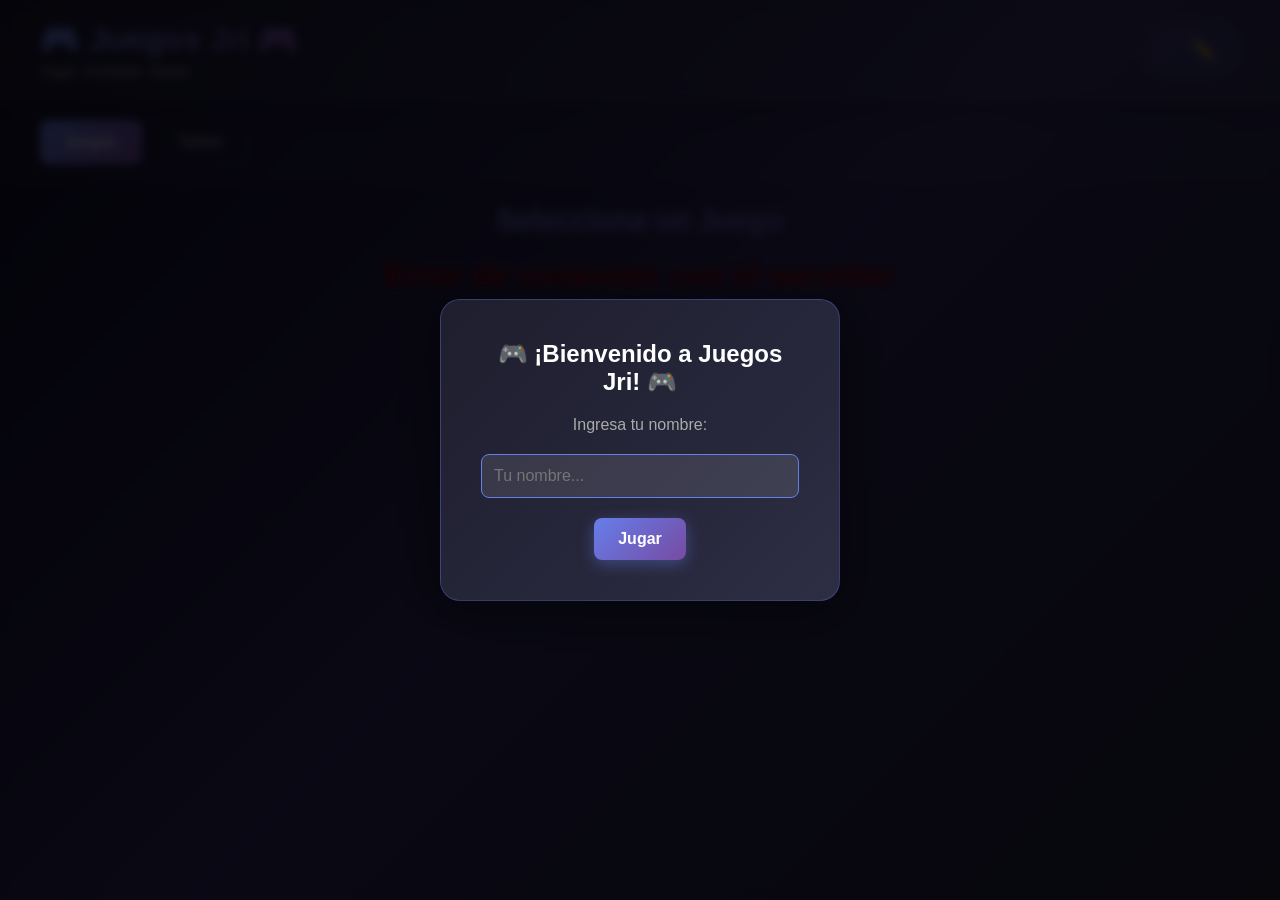
==== backend/templates/index.html @ 80ad062e "update: all backend" ====
<!DOCTYPE html>
<html lang="en">
<head>
    <meta charset="UTF-8">
    <meta name="viewport" content="width=device-width, initial-scale=1.0">
    <title>Juegos Jri</title>
    <link rel="stylesheet" href="style.css">
</head>
<body>
    <!-- Player Name Modal -->
    <div id="name-modal" class="modal">
        <div class="modal-content">
            <h2>🎮 ¡Bienvenido a Juegos Jri! 🎮</h2>
            <p>Ingresa tu nombre:</p>
            <input type="text" id="player-name-input" placeholder="Tu nombre..." maxlength="20" autofocus>
            <button id="save-name-btn" class="btn-primary">Jugar</button>
        </div>
    </div>

    <!-- Game Over Modal -->
    <div id="game-over-modal" class="modal">
        <div class="modal-content game-over-content">
            <h2>🎮 Game Over! 🎮</h2>
            <p id="game-over-score" class="game-over-score"></p>
            <p class="game-over-question">¿Quieres volver a jugar?</p>
            <div class="game-over-buttons">
                <button id="play-again-btn" class="btn-primary">Sí, jugar de nuevo</button>
                <button id="back-to-menu-btn" class="btn-secondary">Volver al menú</button>
            </div>
        </div>
    </div>

    <!-- Countdown Overlay -->
    <div id="countdown-overlay" class="countdown-overlay" style="display: none;">
        <div id="countdown-number" class="countdown-number"></div>
    </div>

    <header>
        <div>
            <h1>🎮 Juegos Jri 🎮</h1>
            <p class="subtitle">Jugar. Competir. Ganar.</p>
        </div>
        <div class="header-right">
            <div id="player-info" class="player-badge">
                <span class="player-label"></span>
                <span id="player-name-display" class="player-name"></span>
                <button id="change-name-btn" class="btn-icon" title="Cambiar nombre">✏️</button>
            </div>
        </div>
    </header>

    <nav class="nav-tabs">
        <button class="tab-btn active" data-view="menu">Juegos</button>
        <button class="tab-btn" data-view="leaderboard">Tablas</button>
    </nav>

    <main>
        <section id="menu-view" class="view-section">
            <h2>Selecciona un Juego</h2>
            <div id="game-list" class="game-grid">Cargando Juegos...</div>
        </section>

        <section id="leaderboard-view" class="view-section hidden">
            <h2>🏆 Tablas</h2>
            <div class="filter-controls">
                <label>Filtrar por juegos:</label>
                <select id="leaderboard-filter">
                    <option value="">Todos</option>
                </select>
                <button id="refresh-leaderboard" class="btn-secondary">Recargar</button>
            </div>
            <div id="leaderboard-content">Cargando...</div>
        </section>

        <section id="game-view" class="view-section hidden">
            <div id="game-container"></div>
        </section>
    </main>
    <script src="app.js"></script>
</body>
</html>
---- backend/templates/style.css ----
* {
    box-sizing: border-box;
    margin: 0;
    padding: 0;
}

body {
    font-family: 'Segoe UI', Tahoma, Geneva, Verdana, sans-serif;
    margin: 0;
    padding: 0;
    background: linear-gradient(135deg, #0f0c29 0%, #302b63 50%, #24243e 100%);
    min-height: 100vh;
    color: #ffffff;
    display: flex;
    flex-direction: column;
}

header {
    display: flex;
    justify-content: space-between;
    align-items: center;
    padding: 20px 40px;
    background: rgba(255, 255, 255, 0.05);
    backdrop-filter: blur(10px);
    border-bottom: 1px solid rgba(255, 255, 255, 0.1);
    box-shadow: 0 4px 30px rgba(0, 0, 0, 0.1);
}

header h1 {
    font-size: 2em;
    background: linear-gradient(45deg, #667eea 0%, #764ba2 100%);
    -webkit-background-clip: text;
    -webkit-text-fill-color: transparent;
    background-clip: text;
    margin-bottom: 5px;
}

.error {
  color: #870404; 
  font-size: 2em;
  font-weight: bold;
  text-align: center;
  position: fixed;
  left: 50%;
  transform: translateX(-50%); 
}

.subtitle {
    color: #aaa;
    font-size: 0.9em;
}

.header-right {
    display: flex;
    gap: 20px;
    align-items: center;
}

.player-badge {
    display: flex;
    align-items: center;
    gap: 10px;
    padding: 10px 16px;
    background: rgba(102, 126, 234, 0.15);
    border-radius: 25px;
    border: 1px solid rgba(102, 126, 234, 0.3);
    transition: all 0.3s ease;
}

.player-badge:hover {
    background: rgba(102, 126, 234, 0.25);
    border-color: rgba(102, 126, 234, 0.5);
}

.player-label {
    font-size: 0.85em;
    color: #aaa;
    text-transform: uppercase;
    letter-spacing: 0.5px;
}

.player-name {
    font-weight: 600;
    color: #667eea;
    font-size: 1.1em;
}

.btn-icon {
    background: transparent;
    border: none;
    cursor: pointer;
    font-size: 1.2em;
    padding: 4px 8px;
    border-radius: 6px;
    transition: all 0.2s ease;
    opacity: 0.7;
}

.btn-icon:hover {
    background: rgba(255, 255, 255, 0.1);
    opacity: 1;
    transform: scale(1.1);
}

.score-badge {
    padding: 10px 20px;
    background: linear-gradient(135deg, #667eea 0%, #764ba2 100%);
    border-radius: 20px;
    font-weight: bold;
    box-shadow: 0 4px 15px rgba(102, 126, 234, 0.4);
}

.nav-tabs {
    display: flex;
    gap: 10px;
    padding: 20px 40px;
    background: rgba(255, 255, 255, 0.02);
}

.tab-btn {
    padding: 12px 24px;
    background: transparent;
    color: #aaa;
    border: 1px solid rgba(255, 255, 255, 0.1);
    border-radius: 8px;
    cursor: pointer;
    font-size: 1em;
    transition: all 0.3s ease;
}

.tab-btn:hover {
    background: rgba(255, 255, 255, 0.05);
    color: #fff;
}

.tab-btn.active {
    background: linear-gradient(135deg, #667eea 0%, #764ba2 100%);
    color: white;
    border-color: transparent;
}

main {
    padding: 20px 40px;
    max-width: 1200px;
    margin: 0 auto;
    flex: 1;
    overflow-y: auto;
    width: 100%;
    -webkit-overflow-scrolling: touch;
}

.view-section h2 {
    margin-bottom: 20px;
    font-size: 1.8em;
    text-align: center;
    background: linear-gradient(45deg, #667eea 0%, #764ba2 100%);
    -webkit-background-clip: text;
    -webkit-text-fill-color: transparent;
    background-clip: text;
}

.hidden {
    display: none !important;
}

.game-grid {
    display: grid;
    grid-template-columns: repeat(auto-fill, minmax(280px, 1fr));
    gap: 20px;
    padding-bottom: 20px;
}

@media (max-width: 640px) {
    .game-grid {
        grid-template-columns: 1fr;
    }
}

@media (min-width: 641px) and (max-width: 900px) {
    .game-grid {
        grid-template-columns: repeat(2, 1fr);
    }
}

.game-card {
    padding: 30px;
    background: rgba(255, 255, 255, 0.05);
    backdrop-filter: blur(10px);
    border: 1px solid rgba(255, 255, 255, 0.1);
    border-radius: 15px;
    cursor: pointer;
    font-size: 1.1em;
    text-align: center;
    transition: all 0.3s ease;
    position: relative;
    overflow: hidden;
}

.game-card::before {
    content: '';
    position: absolute;
    top: 0;
    left: -100%;
    width: 100%;
    height: 100%;
    background: linear-gradient(90deg, transparent, rgba(255, 255, 255, 0.1), transparent);
    transition: left 0.5s;
}

.game-card:hover::before {
    left: 100%;
}

.game-card:hover {
    transform: translateY(-5px);
    box-shadow: 0 10px 30px rgba(102, 126, 234, 0.3);
    border-color: rgba(102, 126, 234, 0.5);
}

#game-icon {
  font-size: 3em;
  margin-bottom: 10px;
}

#game-title {
  font-size: 1.2em;
  font-weight: 600;
  color: white;
}

.btn-primary, .btn-secondary {
    padding: 12px 24px;
    border: none;
    border-radius: 8px;
    cursor: pointer;
    font-size: 1em;
    font-weight: 600;
    transition: all 0.3s ease;
}

.btn-primary {
    background: linear-gradient(135deg, #667eea 0%, #764ba2 100%);
    color: white;
    box-shadow: 0 4px 15px rgba(102, 126, 234, 0.4);
}

.btn-primary:hover {
    transform: translateY(-2px);
    box-shadow: 0 6px 20px rgba(102, 126, 234, 0.6);
}

.btn-secondary {
    background: rgba(255, 255, 255, 0.1);
    color: white;
    border: 1px solid rgba(255, 255, 255, 0.2);
}

.btn-secondary:hover {
    background: rgba(255, 255, 255, 0.15);
}

.btn-back {
    background: transparent;
    color: #aaa;
    border: none;
    cursor: pointer;
    margin-bottom: 10px;
    padding: 10px 0;
    font-size: 1.1em;
    transition: color 0.3s ease;
}

.btn-back:hover {
    color: #fff;
}

/* Modal Styles */
.modal {
    position: fixed;
    top: 0;
    left: 0;
    width: 100%;
    height: 100%;
    background: rgba(0, 0, 0, 0.8);
    backdrop-filter: blur(5px);
    display: none;
    justify-content: center;
    align-items: center;
    z-index: 1000;
}

.modal-content {
    background: linear-gradient(135deg, #1e1e2e 0%, #2d2d44 100%);
    padding: 40px;
    border-radius: 20px;
    border: 1px solid rgba(102, 126, 234, 0.3);
    box-shadow: 0 10px 50px rgba(0, 0, 0, 0.5);
    text-align: center;
    max-width: 400px;
}

.modal-content h2 {
    margin-bottom: 20px;
    color: #fff;
}

.modal-content p {
    margin-bottom: 20px;
    color: #aaa;
}

.modal-content input {
    width: 100%;
    padding: 12px;
    margin-bottom: 20px;
    background: rgba(255, 255, 255, 0.1);
    border: 1px solid rgba(255, 255, 255, 0.2);
    border-radius: 8px;
    color: white;
    font-size: 1em;
}

.modal-content input:focus {
    outline: none;
    border-color: #667eea;
}

/* Game Specific Styles */
.game-header {
    display: flex;
    justify-content: space-between;
    align-items: center;
    margin-bottom: 10px;
    padding: 10px;
    background: rgba(255, 255, 255, 0.05);
    border-radius: 10px;
}

.game-header h3 {
  padding-left: 10px;
}

.timer {
    font-size: 1.5em;
    font-weight: bold;
    color: #667eea;
    padding-right: 10px;
}

.quiz-container, .typing-container {
    background: rgba(255, 255, 255, 0.05);
    padding: 20px;
    border-radius: 15px;
    border: 1px solid rgba(255, 255, 255, 0.1);
    max-height: calc(100vh - 280px);
    overflow: auto;

    /* Hide scrollbar (Firefox + IE/Edge) */
    scrollbar-width: none;
    -ms-overflow-style: none;
}

/* Hide scrollbar (Chrome, Safari, Edge) */
.quiz-container::-webkit-scrollbar,
.typing-container::-webkit-scrollbar {
    display: none;
}

/* Remove number input arrows (Chrome, Safari, Edge, Opera) */
input[type="number"]::-webkit-outer-spin-button,
input[type="number"]::-webkit-inner-spin-button {
    -webkit-appearance: none;
    margin: 0;
}

/* Remove number input arrows (Firefox) */
input[type="number"] {
    -moz-appearance: textfield;
    appearance: textfield;
}

.problem-display {
    margin: 20px 0;
    text-align: center;
}

.problem-display h2 {
    font-size: 2.5em;
    color: #fff;
}

.answer-input, .typing-input {
    width: 100%;
    padding: 15px;
    margin: 20px 0;
    background: rgba(255, 255, 255, 0.1);
    border: 2px solid rgba(102, 126, 234, 0.3);
    border-radius: 10px;
    color: white;
    font-size: 1.5em;
    text-align: center;
}

.answer-input {
  appearance: none;
  -webkit-appearance: none;
  -moz-appearance: textfield;
}

.answer-input:focus, .typing-input:focus {
    outline: none;
    border-color: #667eea;
}

.score-feedback {
    margin-top: 20px;
    padding: 10px;
    border-radius: 8px;
    font-weight: bold;
    text-align: center;
}

.score-feedback.correct {
    background: rgba(76, 175, 80, 0.2);
    color: #4caf50;
}

.score-feedback.incorrect {
    background: rgba(244, 67, 54, 0.2);
    color: #f44336;
}

.typing-stats {
    display: flex;
    justify-content: space-around;
    margin-bottom: 15px;
    padding: 15px;
    background: rgba(255, 255, 255, 0.05);
    border-radius: 10px;
}

.typing-stats div {
    font-size: 1.2em;
}

.typing-stats span {
    color: #667eea;
    font-weight: bold;
}

.word-display {
    font-size: 2.5em;
    text-align: center;
    margin: 20px 0;
    color: #667eea;
    font-weight: bold;
    min-height: 60px;
}

.progress-bar {
    width: 100%;
    height: 10px;
    background: rgba(255, 255, 255, 0.1);
    border-radius: 5px;
    overflow: hidden;
    margin-top: 20px;
}

.progress-fill {
    height: 100%;
    background: linear-gradient(90deg, #667eea 0%, #764ba2 100%);
    width: 0;
    transition: width 0.3s ease;
}

#gameCanvas {
    display: block;
    margin: 10px auto;
    background: #1a1a2e;
    border-radius: 10px;
    box-shadow: 0 10px 30px rgba(0, 0, 0, 0.5);
    max-width: 100%;
    max-height: calc(100vh - 350px);
    width: 800px;
    height: 400px;
}

@media (max-width: 820px) {
    #gameCanvas {
        width: 100% !important;
        height: auto !important;
        aspect-ratio: 2 / 1;
        max-height: 50vh;
    }
}

.game-instructions {
    color: #aaa;
    font-size: 1.1em;
    padding-right: 10px;
}

/* Leaderboard Styles */
.filter-controls {
    display: flex;
    gap: 15px;
    align-items: center;
    margin-bottom: 30px;
    padding: 20px;
    background: rgba(255, 255, 255, 0.05);
    border-radius: 10px;
    flex-wrap: wrap;
}

.filter-controls label {
    color: #aaa;
    white-space: nowrap;
}

.filter-controls select {
    padding: 10px 15px;
    background: #434066;
    border: 1px solid rgba(255, 255, 255, 0.2);
    border-radius: 8px;
    color: white;
    font-size: 1em;
    min-width: 150px;
}

#leaderboard-content {
    overflow-x: auto;
    -webkit-overflow-scrolling: touch;
}

.leaderboard-table {
    width: 100%;
    border-collapse: collapse;
    min-width: 600px;
}

.leaderboard-table th,
.leaderboard-table td {
    padding: 15px;
    text-align: left;
    border-bottom: 1px solid rgba(255, 255, 255, 0.1);
    white-space: nowrap;
}

.leaderboard-table th {
    background: rgba(102, 126, 234, 0.2);
    color: #667eea;
    font-weight: 600;
    position: sticky;
    top: 0;
    z-index: 10;
}

.leaderboard-table tr:hover {
    background: rgba(255, 255, 255, 0.03);
}

.rank-badge {
    display: inline-block;
    width: 30px;
    height: 30px;
    line-height: 30px;
    text-align: center;
    border-radius: 50%;
    font-weight: bold;
}

.rank-1 { background: gold; color: #000; }
.rank-2 { background: silver; color: #000; }
.rank-3 { background: #cd7f32; color: #000; }
.rank-other { background: rgba(255, 255, 255, 0.1); }

/* Responsive Design */
@media (max-width: 768px) {
    header {
        flex-direction: column;
        gap: 15px;
        padding: 15px 20px;
    }
    
    header h1 {
        font-size: 1.5em;
    }
    
    .subtitle {
        font-size: 0.8em;
    }
    
    .header-right {
        flex-direction: column;
        width: 100%;
    }
    
    .player-badge {
        width: 100%;
        justify-content: center;
    }
    
    main {
        padding: 15px 20px;
    }
    
    .view-section h2 {
        font-size: 1.5em;
    }
    
    .nav-tabs {
        padding: 10px 20px;
        overflow-x: auto;
        white-space: nowrap;
        -webkit-overflow-scrolling: touch;
    }
    
    .tab-btn {
        padding: 10px 20px;
        font-size: 0.95em;
    }
    
    .game-grid {
        grid-template-columns: 1fr;
        gap: 15px;
        padding-bottom: 40px;
    }
    
    .game-card {
        padding: 20px;
    }
    
    .problem-display h2 {
        font-size: 1.8em;
    }
    
    .word-display {
        font-size: 1.8em;
    }
    
    .typing-container {
        padding: 15px;
        max-height: calc(100vh - 250px);
    }
    
    .quiz-container {
        padding: 15px;
        max-height: calc(100vh - 300px);
    }
    
    .filter-controls {
        flex-direction: column;
        align-items: stretch;
        padding: 15px;
        gap: 10px;
    }
    
    .filter-controls select {
        width: 100%;
    }
    
    .leaderboard-table th,
    .leaderboard-table td {
        padding: 10px;
        font-size: 0.9em;
    }
    
    .modal-content {
        margin: 20px;
        padding: 30px 20px;
        max-width: 90%;
    }
    
    .game-header {
        flex-direction: column;
        gap: 10px;
        text-align: center;
    }
    
    .timer {
        font-size: 1.2em;
    }
    
    .typing-stats {
        flex-direction: column;
        gap: 10px;
    }
    
    .typing-stats div {
        font-size: 1em;
    }
}

@media (max-width: 480px) {
    header h1 {
        font-size: 1.3em;
    }
    
    .view-section h2 {
        font-size: 1.3em;
    }
    
    .tab-btn {
        padding: 8px 16px;
        font-size: 0.9em;
    }
    
    .game-card {
        padding: 15px;
        font-size: 1em;
    }
    
    .answer-input, .typing-input {
        font-size: 1.2em;
        padding: 12px;
    }
    
    .word-display {
        font-size: 1.5em;
    }
    
    .problem-display h2 {
        font-size: 1.5em;
    }
    
    .leaderboard-table {
        min-width: 500px;
    }
    
    .leaderboard-table th,
    .leaderboard-table td {
        padding: 8px;
        font-size: 0.85em;
    }
    
    .rank-badge {
        width: 25px;
        height: 25px;
        line-height: 25px;
        font-size: 0.85em;
    }
}

@media (min-width: 769px) and (max-width: 1024px) {
    .game-grid {
        grid-template-columns: repeat(auto-fill, minmax(250px, 1fr));
    }
    
    header {
        padding: 20px 30px;
    }
    
    main {
        padding: 20px 30px;
    }
}

/* Game Over Modal Styles */
.game-over-content {
    min-width: 400px;
    animation: modalFadeIn 0.3s ease;
}

.game-over-score {
    font-size: 1.8em !important;
    font-weight: bold;
    color: #667eea !important;
    margin: 20px 0 !important;
}

.game-over-question {
    font-size: 1.2em !important;
    color: #fff !important;
    margin: 20px 0 !important;
}

.game-over-buttons {
    display: flex;
    gap: 15px;
    justify-content: center;
    margin-top: 30px;
}

.game-over-buttons .btn-primary,
.game-over-buttons .btn-secondary {
    flex: 1;
    max-width: 180px;
}

/* Countdown Overlay Styles */
.countdown-overlay {
    position: fixed;
    top: 0;
    left: 0;
    width: 100%;
    height: 100%;
    background: rgba(0, 0, 0, 0.85);
    backdrop-filter: blur(10px);
    display: flex;
    justify-content: center;
    align-items: center;
    z-index: 2000;
}

.countdown-number {
    font-size: 10em;
    font-weight: bold;
    background: linear-gradient(45deg, #667eea 0%, #764ba2 100%);
    -webkit-background-clip: text;
    -webkit-text-fill-color: transparent;
    background-clip: text;
    animation: countdownPulse 1s ease-in-out;
}

@keyframes modalFadeIn {
    from {
        opacity: 0;
        transform: scale(0.9);
    }
    to {
        opacity: 1;
        transform: scale(1);
    }
}

@keyframes countdownPulse {
    0% {
        transform: scale(0.5);
        opacity: 0;
    }
    50% {
        transform: scale(1.2);
        opacity: 1;
    }
    100% {
        transform: scale(1);
        opacity: 1;
    }
}

@media (max-width: 768px) {
    .game-over-content {
        min-width: auto;
        width: 90%;
    }
    
    .game-over-buttons {
        flex-direction: column;
    }
    
    .game-over-buttons .btn-primary,
    .game-over-buttons .btn-secondary {
        max-width: 100%;
    }
    
    .countdown-number {
        font-size: 6em;
    }
}
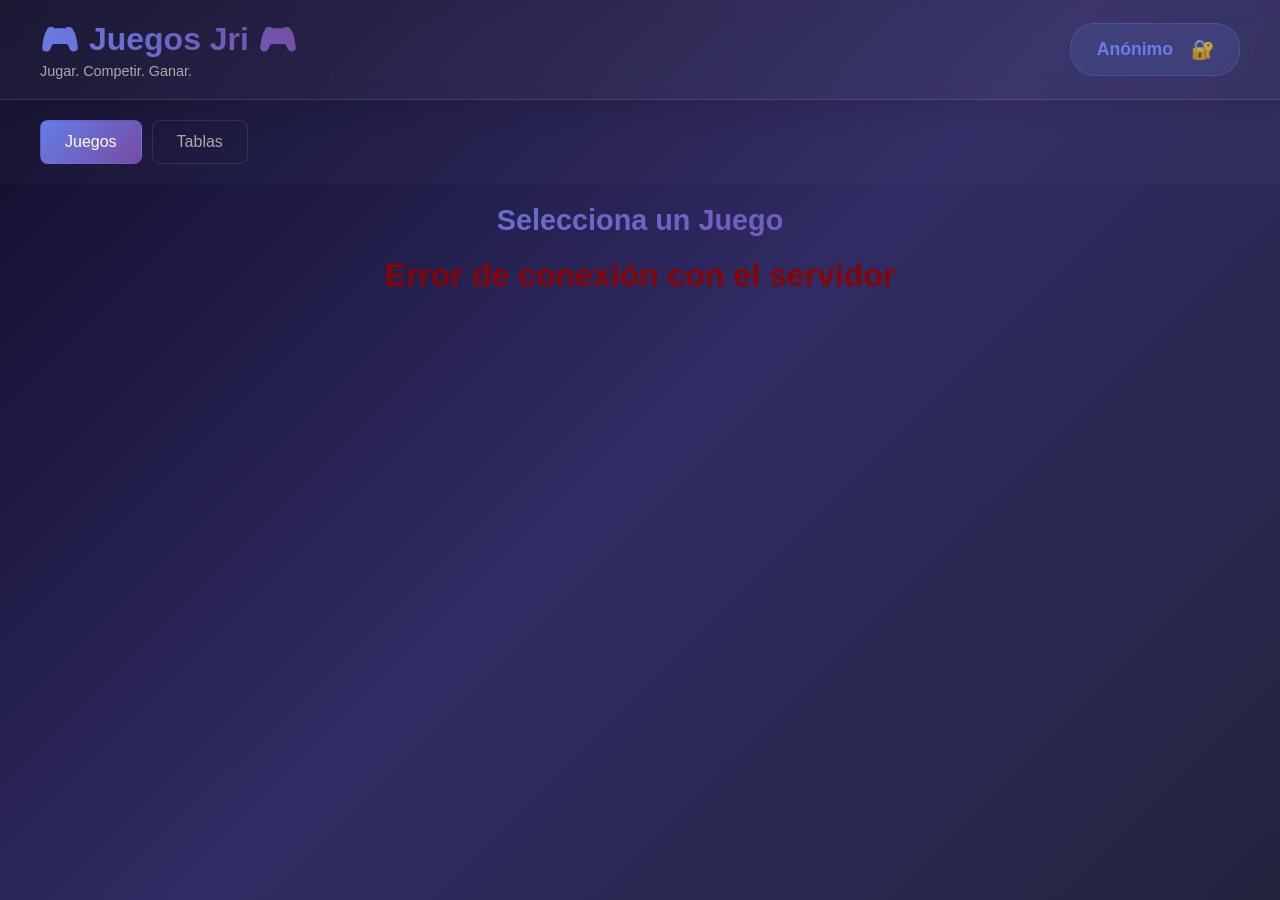
==== commit 1fe93f80: "state: lwc" ====
--- a/backend/templates/index.html
+++ b/backend/templates/index.html
@@ -1,5 +1,5 @@
 <!DOCTYPE html>
-<html lang="en">
+<html lang="es">
 <head>
     <meta charset="UTF-8">
     <meta name="viewport" content="width=device-width, initial-scale=1.0">
@@ -18,11 +18,12 @@
     </div>
 
     <!-- Game Over Modal -->
-    <div id="game-over-modal" class="modal">
+    <div id="game-over-modal" class="modal" role="dialog" aria-modal="true" aria-labelledby="game-over-title">
         <div class="modal-content game-over-content">
-            <h2>🎮 Game Over! 🎮</h2>
-            <p id="game-over-score" class="game-over-score"></p>
+            <h2 id="game-over-title">🎮 Game Over! 🎮</h2>
+            <p id="game-over-score" class="game-over-score" aria-live="polite"></p>
             <p class="game-over-question">¿Quieres volver a jugar?</p>
+            <p>Presiona <strong>Espacio</strong> o <strong>Enter</strong> para reiniciar.</p>
             <div class="game-over-buttons">
                 <button id="play-again-btn" class="btn-primary">Sí, jugar de nuevo</button>
                 <button id="back-to-menu-btn" class="btn-secondary">Volver al menú</button>
@@ -31,7 +32,7 @@
     </div>
 
     <!-- Countdown Overlay -->
-    <div id="countdown-overlay" class="countdown-overlay" style="display: none;">
+    <div id="countdown-overlay" class="countdown-overlay" style="display: none;" role="status" aria-live="assertive" aria-atomic="true">
         <div id="countdown-number" class="countdown-number"></div>
     </div>
 
--- a/backend/templates/style.css
+++ b/backend/templates/style.css
@@ -217,12 +217,12 @@
     border-color: rgba(102, 126, 234, 0.5);
 }
 
-#game-icon {
+.game-icon {
   font-size: 3em;
   margin-bottom: 10px;
 }
 
-#game-title {
+.game-title {
   font-size: 1.2em;
   font-weight: 600;
   color: white;
@@ -247,6 +247,18 @@
 .btn-primary:hover {
     transform: translateY(-2px);
     box-shadow: 0 6px 20px rgba(102, 126, 234, 0.6);
+}
+
+.btn-primary:focus-visible,
+.btn-secondary:focus-visible,
+.btn-icon:focus-visible,
+.tab-btn:focus-visible,
+.game-card:focus-visible,
+.auth-btn:focus-visible,
+input:focus-visible,
+select:focus-visible {
+    outline: 2px solid #9eb5ff;
+    outline-offset: 2px;
 }
 
 .btn-secondary {
@@ -500,6 +512,76 @@
     padding-right: 10px;
 }
 
+.keyboard-hint {
+    color: #cfd8ff;
+    font-size: 0.9em;
+    text-align: center;
+    margin-bottom: 14px;
+}
+
+.game-start-hint {
+    position: absolute;
+    top: calc(50% - 78px);
+    left: 50%;
+    transform: translateX(-50%);
+    margin: 0;
+    z-index: 10;
+    background: rgba(15, 12, 41, 0.65);
+    padding: 6px 12px;
+    border-radius: 999px;
+    border: 1px solid rgba(255, 255, 255, 0.2);
+    white-space: nowrap;
+}
+
+.auth-page {
+    margin: 0;
+    min-height: 100vh;
+    display: grid;
+    place-items: center;
+    font-family: 'Segoe UI', Tahoma, Geneva, Verdana, sans-serif;
+    background: linear-gradient(135deg, #0f0c29 0%, #302b63 50%, #24243e 100%);
+    color: #fff;
+}
+
+.auth-card {
+    width: min(90vw, 420px);
+    background: rgba(255, 255, 255, 0.06);
+    border: 1px solid rgba(255, 255, 255, 0.15);
+    border-radius: 16px;
+    padding: 28px;
+    text-align: center;
+    backdrop-filter: blur(10px);
+}
+
+.auth-card h1 {
+    margin-top: 0;
+    margin-bottom: 10px;
+}
+
+.auth-card p {
+    color: #d6d6d6;
+}
+
+.auth-btn {
+    width: 100%;
+    padding: 12px 16px;
+    border: 0;
+    border-radius: 8px;
+    font-size: 16px;
+    cursor: pointer;
+    color: #111;
+    background: #fff;
+    font-weight: bold;
+}
+
+.auth-btn:hover {
+    filter: brightness(0.95);
+}
+
+.auth-page a {
+    color: #9eb5ff;
+}
+
 /* Leaderboard Styles */
 .filter-controls {
     display: flex;
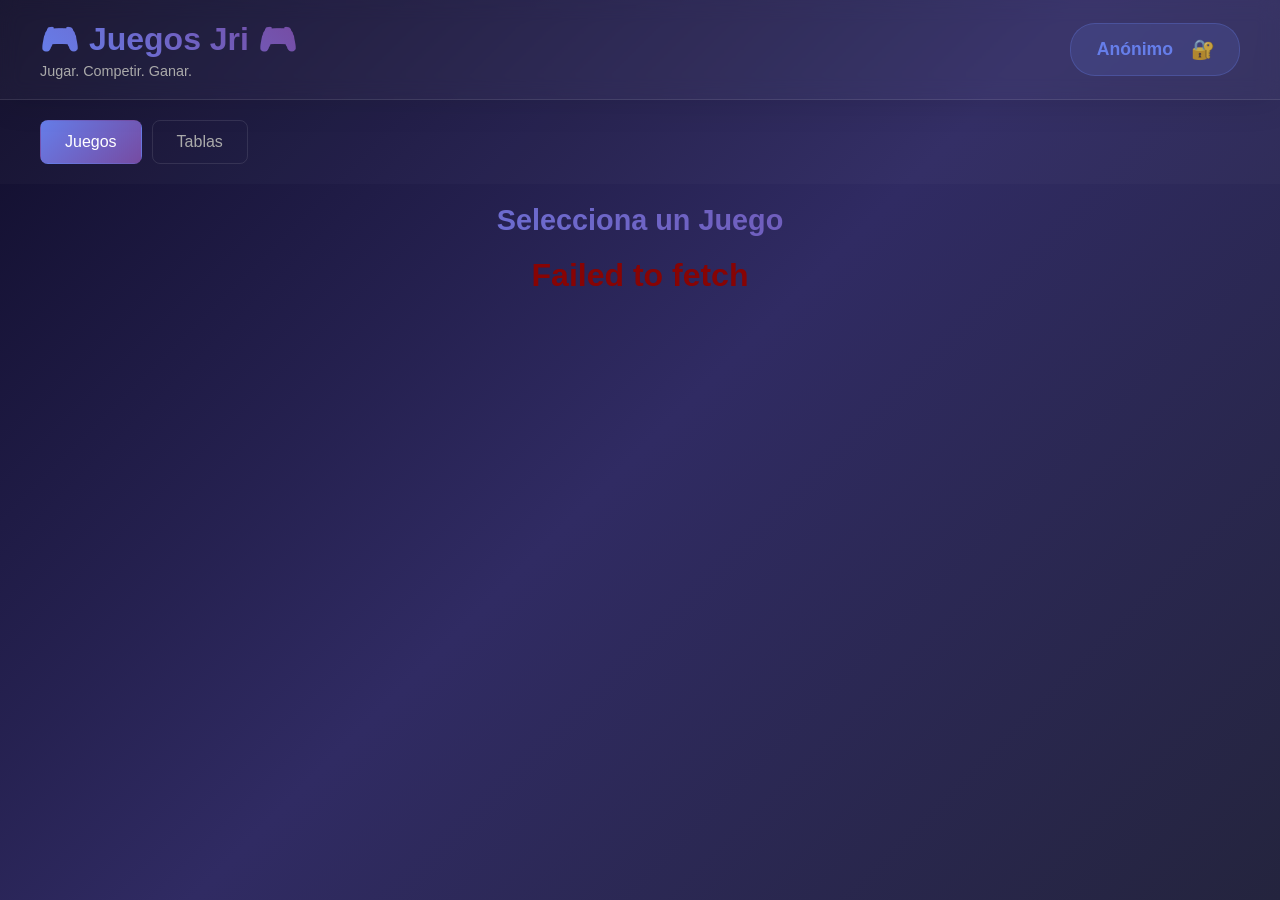
==== commit b8ff21d8: "update(ref|break): scoring" ====
--- a/backend/templates/index.html
+++ b/backend/templates/index.html
@@ -34,6 +34,19 @@
     <!-- Countdown Overlay -->
     <div id="countdown-overlay" class="countdown-overlay" style="display: none;" role="status" aria-live="assertive" aria-atomic="true">
         <div id="countdown-number" class="countdown-number"></div>
+    </div>
+
+    <!-- Anonymous Score Notice -->
+    <div id="anon-score-modal" class="modal" role="dialog" aria-modal="true" aria-labelledby="anon-score-title">
+        <div class="modal-content">
+            <h2 id="anon-score-title">🔒 Puntajes para usuarios con sesión</h2>
+            <p>Si juegas como invitado, tu puntaje no se mostrará en la tabla.</p>
+            <p>Inicia sesión con Google para guardar puntajes y competir.</p>
+            <div class="game-over-buttons">
+                <button id="anon-login-btn" class="btn-primary">Iniciar sesión</button>
+                <button id="anon-close-btn" class="btn-secondary">Entendido</button>
+            </div>
+        </div>
     </div>
 
     <header>
